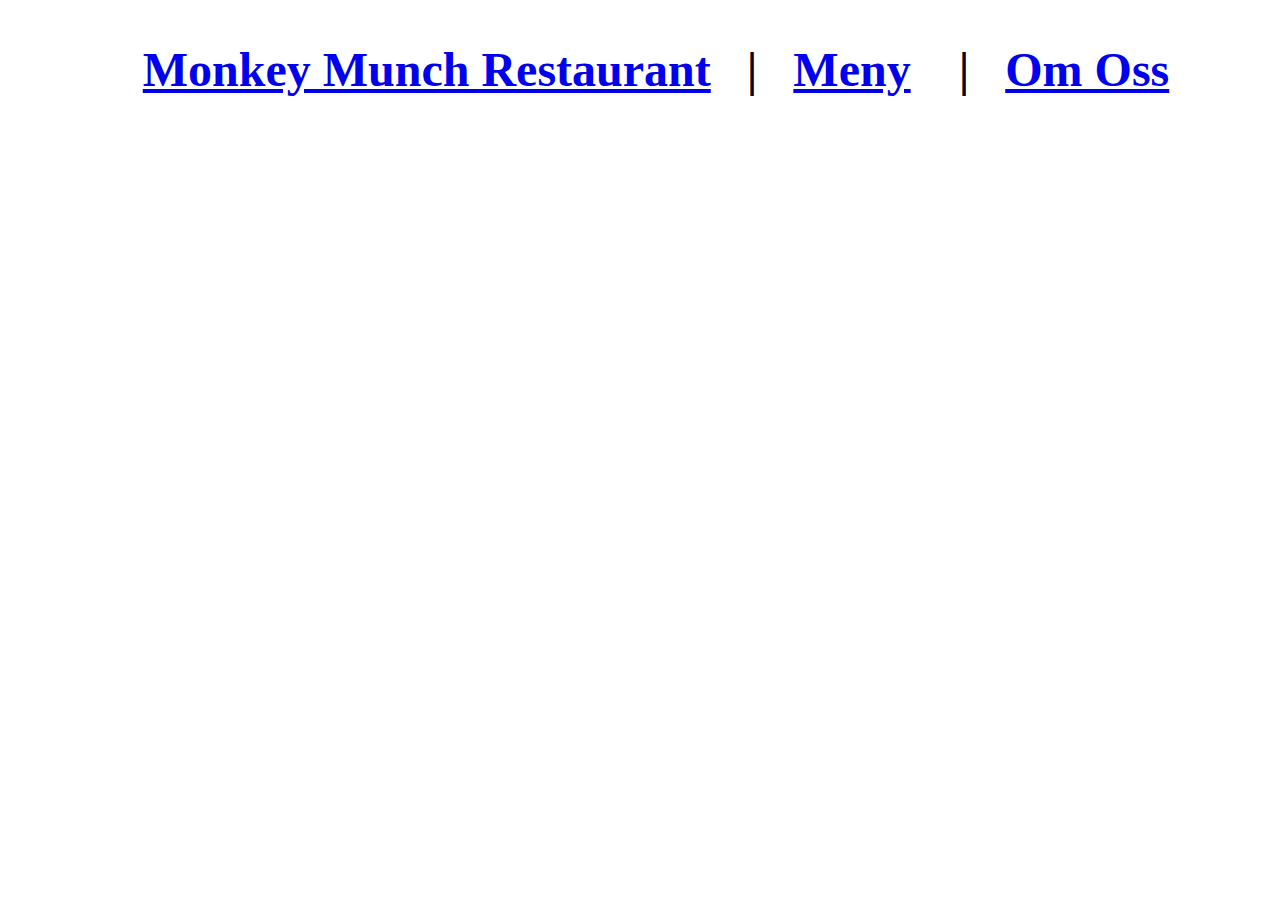
==== Meny.html @ 5ddd69f1 "Mer design på Start Page och Om Oss sidan" ====
<!DOCTYPE html>
<html lang="en">

<head>

    <meta charset="UTF-8">
    <meta http-equiv="X-UA-Compatible" content="IE=edge">
    <meta name="viewport" content="width=, initial-scale=1.0">
    <title>Monkey Munch | Meny</title>
    <link rel="stylesheet" href="css/style.css">

</head>

<body>

    <section class="header" id="header3">

        <h1><a href="http://127.0.0.1:5500/index.html">Monkey Munch Restaurant</a>&nbsp&nbsp&nbsp|&nbsp&nbsp&nbsp<a href="http://127.0.0.1:5500/Meny.html">Meny</a>
            &nbsp&nbsp&nbsp|&nbsp&nbsp&nbsp<a href="http://127.0.0.1:5500/OmOss.html">Om Oss</a></h1>

    </section>
    
</body>

</html>
---- css/style.css ----
body {
    margin: 0;
    width: 100%;
  }
  
  .header {
    padding: 10px 16px;
    font-size: x-large;
    text-align: center;
    width: 100%;
    background-color: white;  
  }

  p {
    text-align: center;
    font-size: x-large;
  }

  h2 {
    text-align: center;
    font-size: xx-large;
  }

  #header_text {
    text-decoration: none;
    color: black;
  }
  
  .main_content {
    padding: 16px;
    padding-bottom: 24px;
    /* background-color: #ECDDC6; */
    background-image: url('/img/place/JungleTest2.0.png');
  }

  #start_page {
    display: grid;
    height: 120vh;
    grid-template-columns: 50% 50%;
    grid-template-rows: 33% 33% 33%;
    grid-gap: 10px;
    grid-template-areas: 
    'zoo apa1'
    'apa2 meny'
    'reviews apa3';
  }

    .content1 {
        background-color: #b5b8b9; 
    }

    .apa {
        background: #ECDDC6;
        border-radius: 5rem;
        margin-left: 15rem;
        margin-right: 15rem;
    }

    #apa1 {
        grid-area: apa1;
    }

    #apa2 {
        grid-area: apa2;
    }

    #apa3 {
        grid-area: apa3;
    }

    #zoo {
        grid-area: zoo;
        border-bottom-right-radius: 5rem;
        margin-top: -16px;
        margin-left: -16px;
    }

    #meny {
        grid-area: meny;
        border-top-left-radius: 5rem;
        border-bottom-left-radius: 5rem;
        margin-right: -16px;
    }

    #reviews {
        grid-area: reviews;
        border-top-right-radius: 5rem;
        margin-bottom: -16px;
        margin-left: -16px;
    }

  .sticky {
    position: fixed;
    top: 0;
    width: 100%;
  }
  
  .sticky + .main_content {
    padding-top: 130px;
  }

/* ^^ Page 1 Index ^^ */

  

  .content2 {

    background-color: #696868;
    margin: 16px;
    border-radius: 5rem;

  }

  #om_oss {
    display: grid;
    height: 100vh;
    grid-template-columns: 75% 25%;
    grid-template-rows: 100%;
    grid-gap: 10px;
  }

  #personal {

    display: grid;
    grid-template-columns: 1/3 1/3 1/3;
    grid-template-rows: 50% 50%;
    grid-gap: 5px;
    grid-template-areas: 
    'p1 p2 p3'
    'p4 p5 p6'

  }

    .personal {

      background: black;
      border-radius: 5rem;

    }

    #p1 {

      margin-top: 3rem;
      margin-left: 3rem;
      margin-right: 0.5rem;
      margin-bottom: 0.5rem;

    }

    #p2 {

      margin-top: 3rem;
      margin-left: 0.5rem;
      margin-right: 0.5rem;
      margin-bottom: 0.5rem;

    }

    #p3 {

      margin-top: 3rem;
      margin-left: 0.5rem;
      margin-right: 3rem;
      margin-bottom: 0.5rem;

    }

    #p4 {

      margin-top: 0.5rem;
      margin-left: 3rem;
      margin-right: 0.5rem;
      margin-bottom: 3rem;

    }

    #p5 {

      margin-top: 0.5rem;
      margin-left: 0.5rem;
      margin-right: 0.5rem;
      margin-bottom: 3rem;

    }

    #p6 {

      margin-top: 0.5rem;
      margin-left: 0.5rem;
      margin-right: 3rem;
      margin-bottom: 3rem;

    }
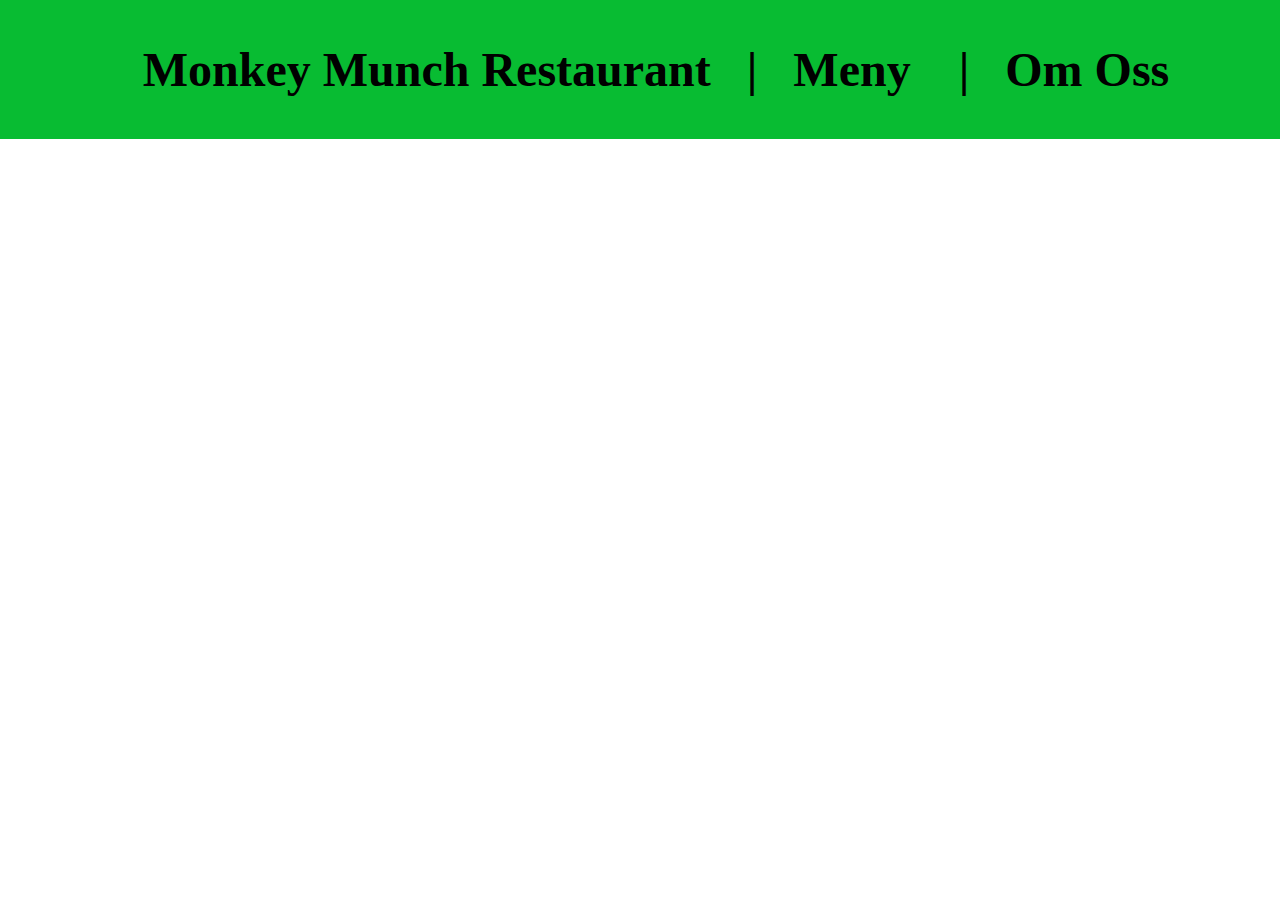
==== commit 6283e630: "Finished start page" ====
--- a/Meny.html
+++ b/Meny.html
@@ -15,8 +15,8 @@
 
     <section class="header" id="header3">
 
-        <h1><a href="http://127.0.0.1:5500/index.html">Monkey Munch Restaurant</a>&nbsp&nbsp&nbsp|&nbsp&nbsp&nbsp<a href="http://127.0.0.1:5500/Meny.html">Meny</a>
-            &nbsp&nbsp&nbsp|&nbsp&nbsp&nbsp<a href="http://127.0.0.1:5500/OmOss.html">Om Oss</a></h1>
+        <h1><a class="header_text" href="http://127.0.0.1:5500/index.html">Monkey Munch Restaurant</a>&nbsp&nbsp&nbsp|&nbsp&nbsp&nbsp<a class="header_text" href="http://127.0.0.1:5500/Meny.html">Meny</a>
+            &nbsp&nbsp&nbsp|&nbsp&nbsp&nbsp<a class="header_text" href="http://127.0.0.1:5500/OmOss.html">Om Oss</a></h1>
 
     </section>
     
--- a/css/style.css
+++ b/css/style.css
@@ -8,7 +8,8 @@
     font-size: x-large;
     text-align: center;
     width: 100%;
-    background-color: white;  
+    background-color: rgb(8, 188, 50);  
+    position: fixed;
   }
 
   p {
@@ -21,7 +22,7 @@
     font-size: xx-large;
   }
 
-  #header_text {
+  .header_text {
     text-decoration: none;
     color: black;
   }
@@ -29,7 +30,6 @@
   .main_content {
     padding: 16px;
     padding-bottom: 24px;
-    /* background-color: #ECDDC6; */
     background-image: url('/img/place/JungleTest2.0.png');
   }
 
@@ -37,7 +37,7 @@
     display: grid;
     height: 120vh;
     grid-template-columns: 50% 50%;
-    grid-template-rows: 33% 33% 33%;
+    grid-template-rows: 40% 30% 30%;
     grid-gap: 10px;
     grid-template-areas: 
     'zoo apa1'
@@ -45,12 +45,17 @@
     'reviews apa3';
   }
 
+    .hidden_header {
+
+      grid-area: hidden;
+
+    }
+
     .content1 {
-        background-color: #b5b8b9; 
+        background-color: #30d77e; 
     }
 
     .apa {
-        background: #ECDDC6;
         border-radius: 5rem;
         margin-left: 15rem;
         margin-right: 15rem;
@@ -87,7 +92,160 @@
         border-top-right-radius: 5rem;
         margin-bottom: -16px;
         margin-left: -16px;
-    }
+        display: grid;
+        grid-template-columns: 100%;
+        grid-template-rows: 25% 25% 25% 25%;
+        grid-template-areas:
+        'review_text'
+        'review1'
+        'review2'
+        'review3'
+    }
+
+      .review {
+
+        background-color: azure;
+        display: grid;
+        grid-template-columns: 10% 10% 10% 10% 10% 50%;
+        grid-template-rows: 100%;
+        grid-gap: 5px;
+
+      }
+
+      #review1 {
+
+        grid-area: review1;
+        grid-template-areas: 
+        'star1 star2 star3 star4 star5 text'
+
+      }
+
+      #review2 {
+
+        grid-area: review2;
+        grid-template-areas: 
+        'star6 star7 star8 star9 star10 text2'
+
+      }
+
+      #review3 {
+
+        grid-area: review3;
+        grid-template-areas:
+        'star11 star12 star13 star14 star15 text3'
+
+      }
+
+      #reviews_text {
+
+        grid-area: review_text;
+
+      }
+
+        .starpic {
+
+          object-fit: fill;
+          width: 75px;
+          height: 75px;
+
+        }
+
+        #star1 {
+
+          grid-area: star1;
+
+        }
+
+        #star2 {
+
+          grid-area: star2;
+
+        }
+
+        #star3 {
+
+          grid-area: star3;
+
+        }
+
+        #star4 {
+
+          grid-area: star4;
+
+        }
+
+        #star5 {
+
+          grid-area: star5;
+
+        }
+
+        #star6 {
+
+          grid-area: star6;
+
+        }
+
+        #star7 {
+
+          grid-area: star7;
+
+        }
+
+        #star8 {
+
+          grid-area: star8;
+
+        }
+
+        #star9 {
+
+          grid-area: star9;
+
+        }
+
+        #star10 {
+
+          grid-area: star10;
+
+        }
+
+        #star11 {
+
+          grid-area: star11;
+
+        }
+
+        #star12 {
+
+          grid-area: star12;
+
+        }
+
+        #star13 {
+
+          grid-area: star13;
+
+        }
+
+        #star14 {
+
+          grid-area: star14;
+
+        }
+
+        #star15 {
+
+          grid-area: star15;
+
+        }
+
+        .text {
+
+          text-align: center;
+          font-size: x-large;
+
+        }
 
   .sticky {
     position: fixed;
@@ -96,7 +254,7 @@
   }
   
   .sticky + .main_content {
-    padding-top: 130px;
+    padding-top: 16px;
   }
 
 /* ^^ Page 1 Index ^^ */
@@ -105,7 +263,7 @@
 
   .content2 {
 
-    background-color: #696868;
+    background-color: #30d77e;
     margin: 16px;
     border-radius: 5rem;
 
@@ -133,7 +291,7 @@
 
     .personal {
 
-      background: black;
+      background-image: url(/img/animals/Alfred.jpg);
       border-radius: 5rem;
 
     }
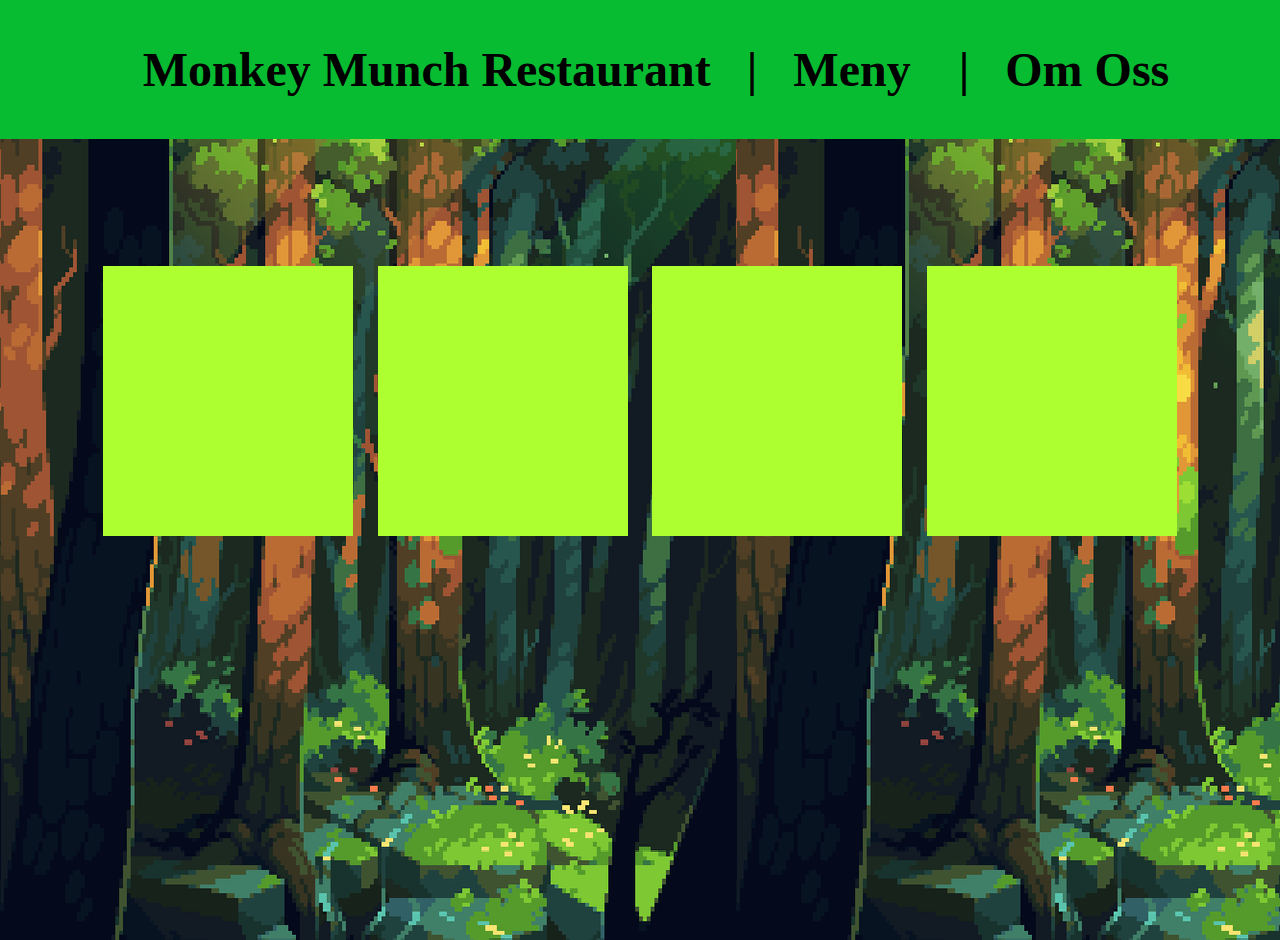
==== commit e0071bd3: "Klar med Om Oss sidan och mall för meny sida" ====
--- a/Meny.html
+++ b/Meny.html
@@ -15,10 +15,22 @@
 
     <section class="header" id="header3">
 
-        <h1><a class="header_text" href="http://127.0.0.1:5500/index.html">Monkey Munch Restaurant</a>&nbsp&nbsp&nbsp|&nbsp&nbsp&nbsp<a class="header_text" href="http://127.0.0.1:5500/Meny.html">Meny</a>
-            &nbsp&nbsp&nbsp|&nbsp&nbsp&nbsp<a class="header_text" href="http://127.0.0.1:5500/OmOss.html">Om Oss</a></h1>
+        <h1><a class="header_text" href="http://127.0.0.1:5500/index.html">Monkey Munch Restaurant</a>&nbsp;&nbsp;&nbsp;|&nbsp;&nbsp;&nbsp;<a class="header_text" href="http://127.0.0.1:5500/Meny.html">Meny</a>
+            &nbsp;&nbsp;&nbsp;|&nbsp;&nbsp;&nbsp;<a class="header_text" href="http://127.0.0.1:5500/OmOss.html">Om Oss</a>
+        </h1>
 
     </section>
+
+    <section class="main_content" id="meny">
+
+        <div class="mat"></div>
+        <div class="mat"></div>
+        <div class="mat"></div>
+        <div class="mat"></div>
+
+    </section>
+
+
     
 </body>
 
--- a/css/style.css
+++ b/css/style.css
@@ -41,7 +41,7 @@
     grid-gap: 10px;
     grid-template-areas: 
     'zoo apa1'
-    'apa2 meny'
+    'apa2 merinfo'
     'reviews apa3';
   }
 
@@ -80,8 +80,8 @@
         margin-left: -16px;
     }
 
-    #meny {
-        grid-area: meny;
+    #merinfo {
+        grid-area: merinfo;
         border-top-left-radius: 5rem;
         border-bottom-left-radius: 5rem;
         margin-right: -16px;
@@ -104,7 +104,7 @@
 
       .review {
 
-        background-color: azure;
+        background-color: #30d77e;
         display: grid;
         grid-template-columns: 10% 10% 10% 10% 10% 50%;
         grid-template-rows: 100%;
@@ -248,13 +248,17 @@
         }
 
   .sticky {
+
     position: fixed;
     top: 0;
     width: 100%;
+
   }
   
   .sticky + .main_content {
+
     padding-top: 16px;
+
   }
 
 /* ^^ Page 1 Index ^^ */
@@ -269,21 +273,34 @@
 
   }
 
+  #vad_vi_står_för {
+
+    grid-area: values;
+
+  }
+
   #om_oss {
+
     display: grid;
     height: 100vh;
     grid-template-columns: 75% 25%;
-    grid-template-rows: 100%;
+    grid-template-rows: 10% 90%;
     grid-gap: 10px;
+    grid-template-areas: 
+    'hidden hidden'
+    'personal values'
+
   }
 
   #personal {
 
+    grid-area: personal;
     display: grid;
-    grid-template-columns: 1/3 1/3 1/3;
-    grid-template-rows: 50% 50%;
+    grid-template-columns: repeat(3);
+    grid-template-rows: 10% 45% 45%;
     grid-gap: 5px;
     grid-template-areas: 
+    'our_personal our_personal our_personal'
     'p1 p2 p3'
     'p4 p5 p6'
 
@@ -291,8 +308,13 @@
 
     .personal {
 
-      background-image: url(/img/animals/Alfred.jpg);
       border-radius: 5rem;
+
+    }
+
+    #our_personal {
+
+      grid-area: our_personal;
 
     }
 
@@ -302,6 +324,10 @@
       margin-left: 3rem;
       margin-right: 0.5rem;
       margin-bottom: 0.5rem;
+      background-image: url('/img/animals/AlfredBror.png');
+      background-position-x: 40%;
+      background-position-y: 25%;
+      background-size: 100%;
 
     }
 
@@ -311,6 +337,8 @@
       margin-left: 0.5rem;
       margin-right: 0.5rem;
       margin-bottom: 0.5rem;
+      background-image: url('/img/animals/Alfred.jpg');
+      background-position-y: 35%;
 
     }
 
@@ -320,6 +348,10 @@
       margin-left: 0.5rem;
       margin-right: 3rem;
       margin-bottom: 0.5rem;
+      background-image: url('/img/animals/Monkey3.jpg');
+      background-position-x: 40%;
+      background-position-y: 40%;
+      background-size: 160%;
 
     }
 
@@ -329,6 +361,9 @@
       margin-left: 3rem;
       margin-right: 0.5rem;
       margin-bottom: 3rem;
+      background-image: url('/img/animals/Monkey4.jpg');
+      background-position-x: 40%;
+      background-size: 100%;
 
     }
 
@@ -338,6 +373,9 @@
       margin-left: 0.5rem;
       margin-right: 0.5rem;
       margin-bottom: 3rem;
+      background-image: url('/img/animals/monkey5.jpg');
+      background-position-x: 64%;
+      background-size: 100%;
 
     }
 
@@ -347,5 +385,31 @@
       margin-left: 0.5rem;
       margin-right: 3rem;
       margin-bottom: 3rem;
+      background-image: url('/img/animals/monkey6.jpg');
+      background-size: 110%;
+      background-position-x: 0%;
+
+    }
+
+    /* Om Oss Sidan^^ */
+
+
+    #meny {
+
+      display: flex;
+      flex-wrap: ;
+      justify-content: center;
+      height: 100vh;
+      background-color: black;
+      gap: 2%;
+
+    }
+
+    .mat {
+
+      width: 20%;
+      height: 30%;
+      background-color: greenyellow; 
+      margin-top: 20%;
 
     }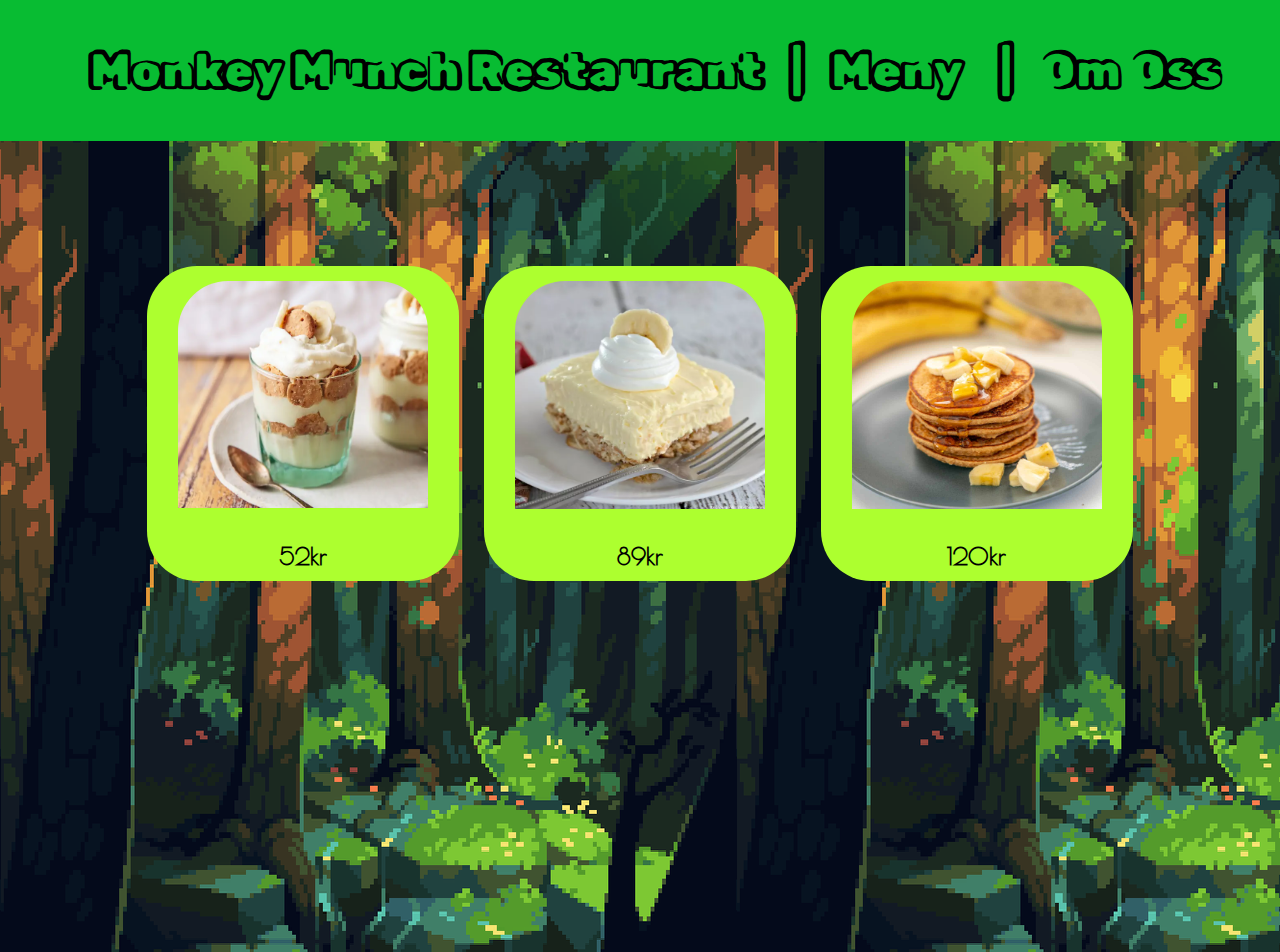
==== commit a4eac692: "Photoshop bort vit bakgrund på sktärnor, KLAR" ====
--- a/Meny.html
+++ b/Meny.html
@@ -23,10 +23,24 @@
 
     <section class="main_content" id="meny">
 
-        <div class="mat"></div>
-        <div class="mat"></div>
-        <div class="mat"></div>
-        <div class="mat"></div>
+        <div class="mat" id="mat1">
+            <img src="/img/food/bananana.png" alt="banana pudding" id="matbild1">
+            <div class="matpris" id="matpris1">
+                <p><b>52kr</b></p>
+            </div>
+        </div>
+        <div class="mat" id="mat2">
+            <img src="/img/food/cheesecake.png" alt="banana cheesecake" id="matbild2">
+            <div class="matpris" id="matpris2">
+                <p><b>89kr</b></p>
+            </div>
+        </div>
+        <div class="mat" id="mat3">
+            <img src="/img/food/Pancakes.jpg" alt="" id="matbild3">        
+            <div class="matpris" id="matpris3">
+                <p><b>120kr</b></p>
+            </div>
+        </div>
 
     </section>
 
--- a/css/style.css
+++ b/css/style.css
@@ -1,7 +1,10 @@
+@import url('https://fonts.googleapis.com/css2?family=Poiret+One&family=Rubik+Vinyl&display=swap');
+
 body {
     margin: 0;
     width: 100%;
-  }
+    font-family: 'Poiret One', cursive;
+}
   
   .header {
     padding: 10px 16px;
@@ -10,6 +13,8 @@
     width: 100%;
     background-color: rgb(8, 188, 50);  
     position: fixed;
+    font-family: 'Rubik Vinyl', cursive;
+    color: black;
   }
 
   p {
@@ -29,7 +34,7 @@
   
   .main_content {
     padding: 16px;
-    padding-bottom: 24px;
+    padding-bottom: 36px;
     background-image: url('/img/place/JungleTest2.0.png');
   }
 
@@ -407,9 +412,104 @@
 
     .mat {
 
-      width: 20%;
-      height: 30%;
+      width: 25%;
+      height: 35%;
       background-color: greenyellow; 
       margin-top: 20%;
+      border-radius: 50px;
+
+    }
+
+    #mat1 {
+
+      display: grid;
+      grid-template-rows: 80% 20%;
+      grid-template-areas: 
+      'matbild1'
+      'matpris1'
+      ;
+
+    }
+
+      #matbild1 {
+
+        grid-area: matbild1;
+        height: 90%;
+        width: 80%;
+        margin: 5%;
+        margin-left: 10%;
+        border-top-right-radius: 50px;
+        border-top-left-radius: 50px;
+
+      }
+
+      #matpris1 {
+
+        grid-area: matpris1;
+        font: x-large;
+
+      }
+
+    #mat2 {
+
+      display: grid;
+      grid-template-rows: 85% 15%;
+      grid-template-areas: 
+      'matbild2'
+      'matpris2'
+      ;
+
+    }
+
+      #matbild2 {
+
+        grid-area: matbild2;
+        height: 85%;
+        width: 80%;
+        margin: 5%;
+        margin-left: 10%;
+        margin-bottom: 0%;
+        border-top-right-radius: 50px;
+        border-top-left-radius: 50px;
+
+      }
+
+      #matpris2 {
+
+        grid-area: matpris2;
+        font: x-large;
+        margin-top: -5%
+
+      }
+
+    #mat3 {
+
+      display: grid;
+      grid-template-rows: 85% 15%;
+      grid-template-areas: 
+      'matbild3'
+      'matpris3'
+      ;
+
+    }
+
+    #matbild3 {
+
+      grid-area: matbild3;
+      height: 85%;
+      width: 80%;
+      margin: 5%;
+      margin-left: 10%;
+      margin-bottom: 0%;
+      border-top-right-radius: 50px;
+      border-top-left-radius: 50px;
+
+    }
+
+    #matpris3 {
+
+      grid-area: matpris3;
+      font: x-large;
+      margin-top: -5%;
 
     }